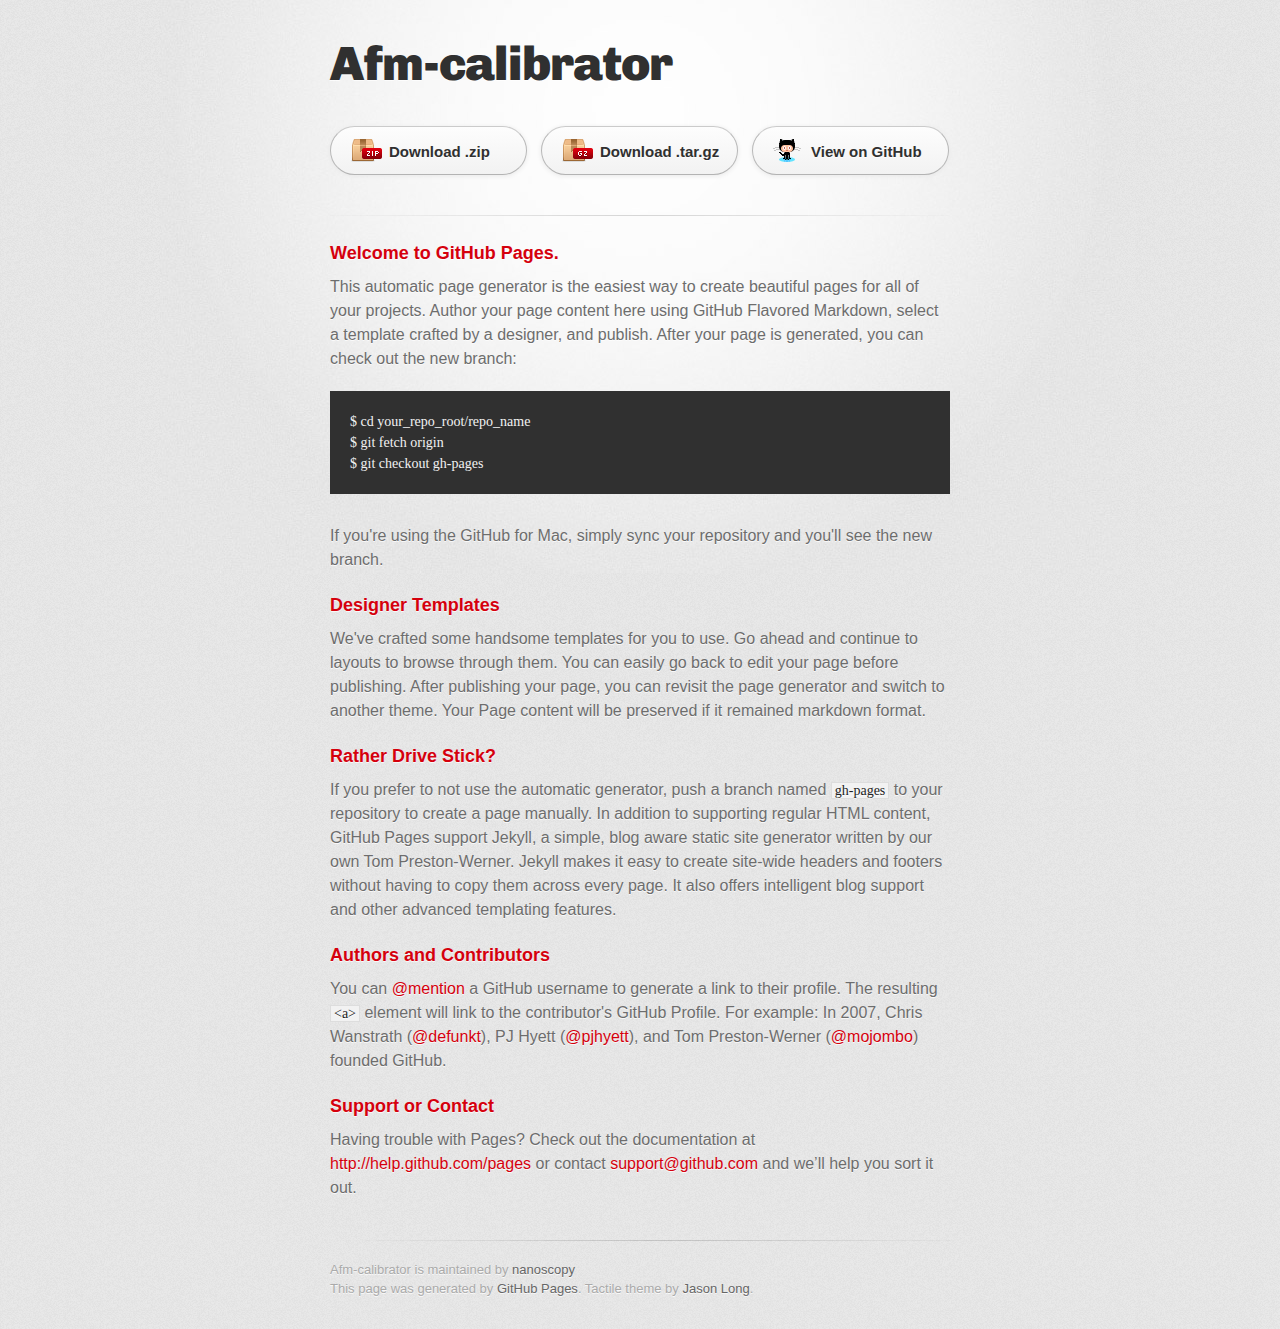
==== index.html @ e760b6e9 "Create gh-pages branch via GitHub" ====
<!DOCTYPE html>
<html>
  <head>
    <meta charset='utf-8'>
    <meta http-equiv="X-UA-Compatible" content="chrome=1">
    <link href='https://fonts.googleapis.com/css?family=Chivo:900' rel='stylesheet' type='text/css'>
    <link rel="stylesheet" type="text/css" href="stylesheets/stylesheet.css" media="screen" />
    <link rel="stylesheet" type="text/css" href="stylesheets/pygment_trac.css" media="screen" />
    <link rel="stylesheet" type="text/css" href="stylesheets/print.css" media="print" />
    <!--[if lt IE 9]>
    <script src="//html5shiv.googlecode.com/svn/trunk/html5.js"></script>
    <![endif]-->
    <title>Afm-calibrator by nanoscopy</title>
  </head>

  <body>
    <div id="container">
      <div class="inner">

        <header>
          <h1>Afm-calibrator</h1>
          <h2></h2>
        </header>

        <section id="downloads" class="clearfix">
          <a href="https://github.com/nanoscopy/afm-calibrator/zipball/master" id="download-zip" class="button"><span>Download .zip</span></a>
          <a href="https://github.com/nanoscopy/afm-calibrator/tarball/master" id="download-tar-gz" class="button"><span>Download .tar.gz</span></a>
          <a href="https://github.com/nanoscopy/afm-calibrator" id="view-on-github" class="button"><span>View on GitHub</span></a>
        </section>

        <hr>

        <section id="main_content">
          <h3>
<a name="welcome-to-github-pages" class="anchor" href="#welcome-to-github-pages"><span class="octicon octicon-link"></span></a>Welcome to GitHub Pages.</h3>

<p>This automatic page generator is the easiest way to create beautiful pages for all of your projects. Author your page content here using GitHub Flavored Markdown, select a template crafted by a designer, and publish. After your page is generated, you can check out the new branch:</p>

<pre><code>$ cd your_repo_root/repo_name
$ git fetch origin
$ git checkout gh-pages
</code></pre>

<p>If you're using the GitHub for Mac, simply sync your repository and you'll see the new branch.</p>

<h3>
<a name="designer-templates" class="anchor" href="#designer-templates"><span class="octicon octicon-link"></span></a>Designer Templates</h3>

<p>We've crafted some handsome templates for you to use. Go ahead and continue to layouts to browse through them. You can easily go back to edit your page before publishing. After publishing your page, you can revisit the page generator and switch to another theme. Your Page content will be preserved if it remained markdown format.</p>

<h3>
<a name="rather-drive-stick" class="anchor" href="#rather-drive-stick"><span class="octicon octicon-link"></span></a>Rather Drive Stick?</h3>

<p>If you prefer to not use the automatic generator, push a branch named <code>gh-pages</code> to your repository to create a page manually. In addition to supporting regular HTML content, GitHub Pages support Jekyll, a simple, blog aware static site generator written by our own Tom Preston-Werner. Jekyll makes it easy to create site-wide headers and footers without having to copy them across every page. It also offers intelligent blog support and other advanced templating features.</p>

<h3>
<a name="authors-and-contributors" class="anchor" href="#authors-and-contributors"><span class="octicon octicon-link"></span></a>Authors and Contributors</h3>

<p>You can <a href="https://github.com/blog/821" class="user-mention">@mention</a> a GitHub username to generate a link to their profile. The resulting <code>&lt;a&gt;</code> element will link to the contributor's GitHub Profile. For example: In 2007, Chris Wanstrath (<a href="https://github.com/defunkt" class="user-mention">@defunkt</a>), PJ Hyett (<a href="https://github.com/pjhyett" class="user-mention">@pjhyett</a>), and Tom Preston-Werner (<a href="https://github.com/mojombo" class="user-mention">@mojombo</a>) founded GitHub.</p>

<h3>
<a name="support-or-contact" class="anchor" href="#support-or-contact"><span class="octicon octicon-link"></span></a>Support or Contact</h3>

<p>Having trouble with Pages? Check out the documentation at <a href="http://help.github.com/pages">http://help.github.com/pages</a> or contact <a href="mailto:support@github.com">support@github.com</a> and we’ll help you sort it out.</p>
        </section>

        <footer>
          Afm-calibrator is maintained by <a href="https://github.com/nanoscopy">nanoscopy</a><br>
          This page was generated by <a href="http://pages.github.com">GitHub Pages</a>. Tactile theme by <a href="https://twitter.com/jasonlong">Jason Long</a>.
        </footer>

        
      </div>
    </div>
  </body>
</html>
---- stylesheets/stylesheet.css ----
/* http://meyerweb.com/eric/tools/css/reset/ 
   v2.0 | 20110126
   License: none (public domain)
*/
html, body, div, span, applet, object, iframe,
h1, h2, h3, h4, h5, h6, p, blockquote, pre,
a, abbr, acronym, address, big, cite, code,
del, dfn, em, img, ins, kbd, q, s, samp,
small, strike, strong, sub, sup, tt, var,
b, u, i, center,
dl, dt, dd, ol, ul, li,
fieldset, form, label, legend,
table, caption, tbody, tfoot, thead, tr, th, td,
article, aside, canvas, details, embed, 
figure, figcaption, footer, header, hgroup, 
menu, nav, output, ruby, section, summary,
time, mark, audio, video {
	margin: 0;
	padding: 0;
	border: 0;
	font-size: 100%;
	font: inherit;
	vertical-align: baseline;
}
/* HTML5 display-role reset for older browsers */
article, aside, details, figcaption, figure, 
footer, header, hgroup, menu, nav, section {
	display: block;
}
body {
	line-height: 1;
}
ol, ul {
	list-style: none;
}
blockquote, q {
	quotes: none;
}
blockquote:before, blockquote:after,
q:before, q:after {
	content: '';
	content: none;
}
table {
	border-collapse: collapse;
	border-spacing: 0;
}

/* LAYOUT STYLES */
body {
  font-size: 1em;
  line-height: 1.5; 
  background: #e7e7e7 url(../images/body-bg.png) 0 0 repeat;
  font-family: 'Helvetica Neue', Helvetica, Arial, serif;
  text-shadow: 0 1px 0 rgba(255, 255, 255, 0.8);
  color: #6d6d6d;
}

a {
  color: #d5000d;
}
a:hover {
  color: #c5000c;
}

header {
  padding-top: 35px;
  padding-bottom: 25px;
}

header h1 {
  font-family: 'Chivo', 'Helvetica Neue', Helvetica, Arial, serif; font-weight: 900;
  letter-spacing: -1px;
  font-size: 48px;
  color: #303030;
  line-height: 1.2;
}

header h2 {
  letter-spacing: -1px;
  font-size: 24px;
  color: #aaa;
  font-weight: normal;
  line-height: 1.3;
}

#container {
  background: transparent url(../images/highlight-bg.jpg) 50% 0 no-repeat;
  min-height: 595px;
}

.inner {
  width: 620px;
  margin: 0 auto;
}

#container .inner img {
  max-width: 100%;
}

#downloads {
  margin-bottom: 40px;
}

a.button {
  -moz-border-radius: 30px;
  -webkit-border-radius: 30px;                     
  border-radius: 30px;
  border-top: solid 1px #cbcbcb;
  border-left: solid 1px #b7b7b7;
  border-right: solid 1px #b7b7b7;
  border-bottom: solid 1px #b3b3b3;
  color: #303030;
  line-height: 25px;
  font-weight: bold;
  font-size: 15px;
  padding: 12px 8px 12px 8px;
  display: block;
  float: left;
  width: 179px;
  margin-right: 14px;  
  background: #fdfdfd; /* Old browsers */
  background: -moz-linear-gradient(top,  #fdfdfd 0%, #f2f2f2 100%); /* FF3.6+ */
  background: -webkit-gradient(linear, left top, left bottom, color-stop(0%,#fdfdfd), color-stop(100%,#f2f2f2)); /* Chrome,Safari4+ */
  background: -webkit-linear-gradient(top,  #fdfdfd 0%,#f2f2f2 100%); /* Chrome10+,Safari5.1+ */
  background: -o-linear-gradient(top,  #fdfdfd 0%,#f2f2f2 100%); /* Opera 11.10+ */
  background: -ms-linear-gradient(top,  #fdfdfd 0%,#f2f2f2 100%); /* IE10+ */
  background: linear-gradient(top,  #fdfdfd 0%,#f2f2f2 100%); /* W3C */
  filter: progid:DXImageTransform.Microsoft.gradient( startColorstr='#fdfdfd', endColorstr='#f2f2f2',GradientType=0 ); /* IE6-9 */
  -webkit-box-shadow: 10px 10px 5px #888;
  -moz-box-shadow: 10px 10px 5px #888;
  box-shadow: 0px 1px 5px #e8e8e8;
}
a.button:hover {
  border-top: solid 1px #b7b7b7;
  border-left: solid 1px #b3b3b3;
  border-right: solid 1px #b3b3b3;
  border-bottom: solid 1px #b3b3b3;
  background: #fafafa; /* Old browsers */
  background: -moz-linear-gradient(top,  #fdfdfd 0%, #f6f6f6 100%); /* FF3.6+ */
  background: -webkit-gradient(linear, left top, left bottom, color-stop(0%,#fdfdfd), color-stop(100%,#f6f6f6)); /* Chrome,Safari4+ */
  background: -webkit-linear-gradient(top,  #fdfdfd 0%,#f6f6f6 100%); /* Chrome10+,Safari5.1+ */
  background: -o-linear-gradient(top,  #fdfdfd 0%,#f6f6f6 100%); /* Opera 11.10+ */
  background: -ms-linear-gradient(top,  #fdfdfd 0%,#f6f6f6 100%); /* IE10+ */
  background: linear-gradient(top,  #fdfdfd 0%,#f6f6f6, 100%); /* W3C */
  filter: progid:DXImageTransform.Microsoft.gradient( startColorstr='#fdfdfd', endColorstr='#f6f6f6',GradientType=0 ); /* IE6-9 */
}

a.button span {
  padding-left: 50px;
  display: block;
  height: 23px;
}

#download-zip span {
  background: transparent url(../images/zip-icon.png) 12px 50% no-repeat;
}
#download-tar-gz span {
  background: transparent url(../images/tar-gz-icon.png) 12px 50% no-repeat;
}
#view-on-github span {
  background: transparent url(../images/octocat-icon.png) 12px 50% no-repeat;
}
#view-on-github {
  margin-right: 0;
}

code, pre {
  font-family: Monaco, "Bitstream Vera Sans Mono", "Lucida Console", Terminal;
  color: #222;
  margin-bottom: 30px;
  font-size: 14px;
}

code {
  background-color: #f2f2f2;
  border: solid 1px #ddd;
  padding: 0 3px;
}

pre {
  padding: 20px;
  background: #303030;
  color: #f2f2f2;
  text-shadow: none;
  overflow: auto;
}
pre code {
  color: #f2f2f2;
  background-color: #303030;
  border: none;
  padding: 0;
}

ul, ol, dl {
  margin-bottom: 20px;
}


/* COMMON STYLES */

hr {
  height: 1px;
  line-height: 1px;
  margin-top: 1em;
  padding-bottom: 1em;
  border: none;
  background: transparent url('../images/hr.png') 50% 0 no-repeat;
}

strong {
  font-weight: bold;
}

em {
  font-style: italic;
}

table {
  width: 100%;
  border: 1px solid #ebebeb;
}

th {
  font-weight: 500;
}

td {
  border: 1px solid #ebebeb;
  text-align: center; 
  font-weight: 300;
}

form {
  background: #f2f2f2;
  padding: 20px;
  
}


/* GENERAL ELEMENT TYPE STYLES */

h1 {
  font-size: 32px;
} 

h2 {
  font-size: 22px;
  font-weight: bold;
  color: #303030;
  margin-bottom: 8px;
} 

h3 {
  color: #d5000d;
  font-size: 18px;
  font-weight: bold;
  margin-bottom: 8px;
} 
 
h4 {
  font-size: 16px;
  color: #303030;
  font-weight: bold;
} 

h5 {
  font-size: 1em;
  color: #303030;
} 

h6 {
  font-size: .8em;
  color: #303030;
} 

p {
  font-weight: 300;
  margin-bottom: 20px;
}
 
a {
  text-decoration: none;
}

p a {
  font-weight: 400;
}

blockquote {
  font-size: 1.6em;
  border-left: 10px solid #e9e9e9;
  margin-bottom: 20px;
  padding: 0 0 0 30px;
}

ul li {
  list-style: disc inside;
  padding-left: 20px;
}

ol li {
  list-style: decimal inside;
  padding-left: 3px;
}

dl dt {
  color: #303030;
}

footer {
  background: transparent url('../images/hr.png') 0 0 no-repeat;
  margin-top: 40px;
  padding-top: 20px;
  padding-bottom: 30px;
  font-size: 13px;
  color: #aaa;
}

footer a {
  color: #666;
}
footer a:hover {
  color: #444;
}

/* MISC */
.clearfix:after {
  clear: both;
  content: '.';
  display: block;
  visibility: hidden;
  height: 0;
}

.clearfix {display: inline-block;}
* html .clearfix {height: 1%;}
.clearfix {display: block;}

/* #Media Queries
================================================== */

/* Smaller than standard 960 (devices and browsers) */
@media only screen and (max-width: 959px) {}

/* Tablet Portrait size to standard 960 (devices and browsers) */
@media only screen and (min-width: 768px) and (max-width: 959px) {}

/* All Mobile Sizes (devices and browser) */
@media only screen and (max-width: 767px) {
  header {
    padding-top: 10px;
    padding-bottom: 10px;
  }
  #downloads {
    margin-bottom: 25px;
  }
  #download-zip, #download-tar-gz {
    display: none;
  }
  .inner {
    width: 94%;
    margin: 0 auto;
  }
}

/* Mobile Landscape Size to Tablet Portrait (devices and browsers) */
@media only screen and (min-width: 480px) and (max-width: 767px) {}

/* Mobile Portrait Size to Mobile Landscape Size (devices and browsers) */
@media only screen and (max-width: 479px) {}
---- stylesheets/pygment_trac.css ----
.highlight  { background: #ffffff; }
.highlight .c { color: #999988; font-style: italic } /* Comment */
.highlight .err { color: #a61717; background-color: #e3d2d2 } /* Error */
.highlight .k { font-weight: bold } /* Keyword */
.highlight .o { font-weight: bold } /* Operator */
.highlight .cm { color: #999988; font-style: italic } /* Comment.Multiline */
.highlight .cp { color: #999999; font-weight: bold } /* Comment.Preproc */
.highlight .c1 { color: #999988; font-style: italic } /* Comment.Single */
.highlight .cs { color: #999999; font-weight: bold; font-style: italic } /* Comment.Special */
.highlight .gd { color: #000000; background-color: #ffdddd } /* Generic.Deleted */
.highlight .gd .x { color: #000000; background-color: #ffaaaa } /* Generic.Deleted.Specific */
.highlight .ge { font-style: italic } /* Generic.Emph */
.highlight .gr { color: #aa0000 } /* Generic.Error */
.highlight .gh { color: #999999 } /* Generic.Heading */
.highlight .gi { color: #000000; background-color: #ddffdd } /* Generic.Inserted */
.highlight .gi .x { color: #000000; background-color: #aaffaa } /* Generic.Inserted.Specific */
.highlight .go { color: #888888 } /* Generic.Output */
.highlight .gp { color: #555555 } /* Generic.Prompt */
.highlight .gs { font-weight: bold } /* Generic.Strong */
.highlight .gu { color: #800080; font-weight: bold; } /* Generic.Subheading */
.highlight .gt { color: #aa0000 } /* Generic.Traceback */
.highlight .kc { font-weight: bold } /* Keyword.Constant */
.highlight .kd { font-weight: bold } /* Keyword.Declaration */
.highlight .kn { font-weight: bold } /* Keyword.Namespace */
.highlight .kp { font-weight: bold } /* Keyword.Pseudo */
.highlight .kr { font-weight: bold } /* Keyword.Reserved */
.highlight .kt { color: #445588; font-weight: bold } /* Keyword.Type */
.highlight .m { color: #009999 } /* Literal.Number */
.highlight .s { color: #d14 } /* Literal.String */
.highlight .na { color: #008080 } /* Name.Attribute */
.highlight .nb { color: #0086B3 } /* Name.Builtin */
.highlight .nc { color: #445588; font-weight: bold } /* Name.Class */
.highlight .no { color: #008080 } /* Name.Constant */
.highlight .ni { color: #800080 } /* Name.Entity */
.highlight .ne { color: #990000; font-weight: bold } /* Name.Exception */
.highlight .nf { color: #990000; font-weight: bold } /* Name.Function */
.highlight .nn { color: #555555 } /* Name.Namespace */
.highlight .nt { color: #000080 } /* Name.Tag */
.highlight .nv { color: #008080 } /* Name.Variable */
.highlight .ow { font-weight: bold } /* Operator.Word */
.highlight .w { color: #bbbbbb } /* Text.Whitespace */
.highlight .mf { color: #009999 } /* Literal.Number.Float */
.highlight .mh { color: #009999 } /* Literal.Number.Hex */
.highlight .mi { color: #009999 } /* Literal.Number.Integer */
.highlight .mo { color: #009999 } /* Literal.Number.Oct */
.highlight .sb { color: #d14 } /* Literal.String.Backtick */
.highlight .sc { color: #d14 } /* Literal.String.Char */
.highlight .sd { color: #d14 } /* Literal.String.Doc */
.highlight .s2 { color: #d14 } /* Literal.String.Double */
.highlight .se { color: #d14 } /* Literal.String.Escape */
.highlight .sh { color: #d14 } /* Literal.String.Heredoc */
.highlight .si { color: #d14 } /* Literal.String.Interpol */
.highlight .sx { color: #d14 } /* Literal.String.Other */
.highlight .sr { color: #009926 } /* Literal.String.Regex */
.highlight .s1 { color: #d14 } /* Literal.String.Single */
.highlight .ss { color: #990073 } /* Literal.String.Symbol */
.highlight .bp { color: #999999 } /* Name.Builtin.Pseudo */
.highlight .vc { color: #008080 } /* Name.Variable.Class */
.highlight .vg { color: #008080 } /* Name.Variable.Global */
.highlight .vi { color: #008080 } /* Name.Variable.Instance */
.highlight .il { color: #009999 } /* Literal.Number.Integer.Long */

.type-csharp .highlight .k { color: #0000FF }
.type-csharp .highlight .kt { color: #0000FF }
.type-csharp .highlight .nf { color: #000000; font-weight: normal }
.type-csharp .highlight .nc { color: #2B91AF }
.type-csharp .highlight .nn { color: #000000 }
.type-csharp .highlight .s { color: #A31515 }
.type-csharp .highlight .sc { color: #A31515 }
---- stylesheets/print.css ----
html, body, div, span, applet, object, iframe,
h1, h2, h3, h4, h5, h6, p, blockquote, pre,
a, abbr, acronym, address, big, cite, code,
del, dfn, em, img, ins, kbd, q, s, samp,
small, strike, strong, sub, sup, tt, var,
b, u, i, center,
dl, dt, dd, ol, ul, li,
fieldset, form, label, legend,
table, caption, tbody, tfoot, thead, tr, th, td,
article, aside, canvas, details, embed, 
figure, figcaption, footer, header, hgroup, 
menu, nav, output, ruby, section, summary,
time, mark, audio, video {
  margin: 0;
  padding: 0;
  border: 0;
  font-size: 100%;
  font: inherit;
  vertical-align: baseline;
}
/* HTML5 display-role reset for older browsers */
article, aside, details, figcaption, figure, 
footer, header, hgroup, menu, nav, section {
  display: block;
}
body {
  line-height: 1;
}
ol, ul {
  list-style: none;
}
blockquote, q {
  quotes: none;
}
blockquote:before, blockquote:after,
q:before, q:after {
  content: '';
  content: none;
}
table {
  border-collapse: collapse;
  border-spacing: 0;
}
body {
  font-size: 13px;
  line-height: 1.5; 
  font-family: 'Helvetica Neue', Helvetica, Arial, serif;
  color: #000;
}

a {
  color: #d5000d;
  font-weight: bold;
}

header {
  padding-top: 35px;
  padding-bottom: 10px;
}

header h1 {
  font-weight: bold;
  letter-spacing: -1px;
  font-size: 48px;
  color: #303030;
  line-height: 1.2;
}

header h2 {
  letter-spacing: -1px;
  font-size: 24px;
  color: #aaa;
  font-weight: normal;
  line-height: 1.3;
}
#downloads {
  display: none;
}
#main_content {
  padding-top: 20px;
}

code, pre {
  font-family: Monaco, "Bitstream Vera Sans Mono", "Lucida Console", Terminal;
  color: #222;
  margin-bottom: 30px;
  font-size: 12px;
}

code {
  padding: 0 3px;
}

pre {
  border: solid 1px #ddd;
  padding: 20px;
  overflow: auto;
}
pre code {
  padding: 0;
}

ul, ol, dl {
  margin-bottom: 20px;
}


/* COMMON STYLES */

table {
  width: 100%;
  border: 1px solid #ebebeb;
}

th {
  font-weight: 500;
}

td {
  border: 1px solid #ebebeb;
  text-align: center; 
  font-weight: 300;
}

form {
  background: #f2f2f2;
  padding: 20px;
  
}


/* GENERAL ELEMENT TYPE STYLES */

h1 {
  font-size: 2.8em;
} 

h2 {
  font-size: 22px;
  font-weight: bold;
  color: #303030;
  margin-bottom: 8px;
} 

h3 {
  color: #d5000d;
  font-size: 18px;
  font-weight: bold;
  margin-bottom: 8px;
} 
 
h4 {
  font-size: 16px;
  color: #303030;
  font-weight: bold;
} 

h5 {
  font-size: 1em;
  color: #303030;
} 

h6 {
  font-size: .8em;
  color: #303030;
} 

p {
  font-weight: 300;
  margin-bottom: 20px;
}
 
a {
  text-decoration: none;
}

p a {
  font-weight: 400;
}

blockquote {
  font-size: 1.6em;
  border-left: 10px solid #e9e9e9;
  margin-bottom: 20px;
  padding: 0 0 0 30px;
}

ul li {
  list-style: disc inside;
  padding-left: 20px;
}

ol li {
  list-style: decimal inside;
  padding-left: 3px;
}

dl dd {
  font-style: italic;
  font-weight: 100;
}

footer {
  margin-top: 40px;
  padding-top: 20px;
  padding-bottom: 30px;
  font-size: 13px;
  color: #aaa;
}

footer a {
  color: #666;
}

/* MISC */
.clearfix:after {
  clear: both;
  content: '.';
  display: block;
  visibility: hidden;
  height: 0;
}

.clearfix {display: inline-block;}
* html .clearfix {height: 1%;}
.clearfix {display: block;}
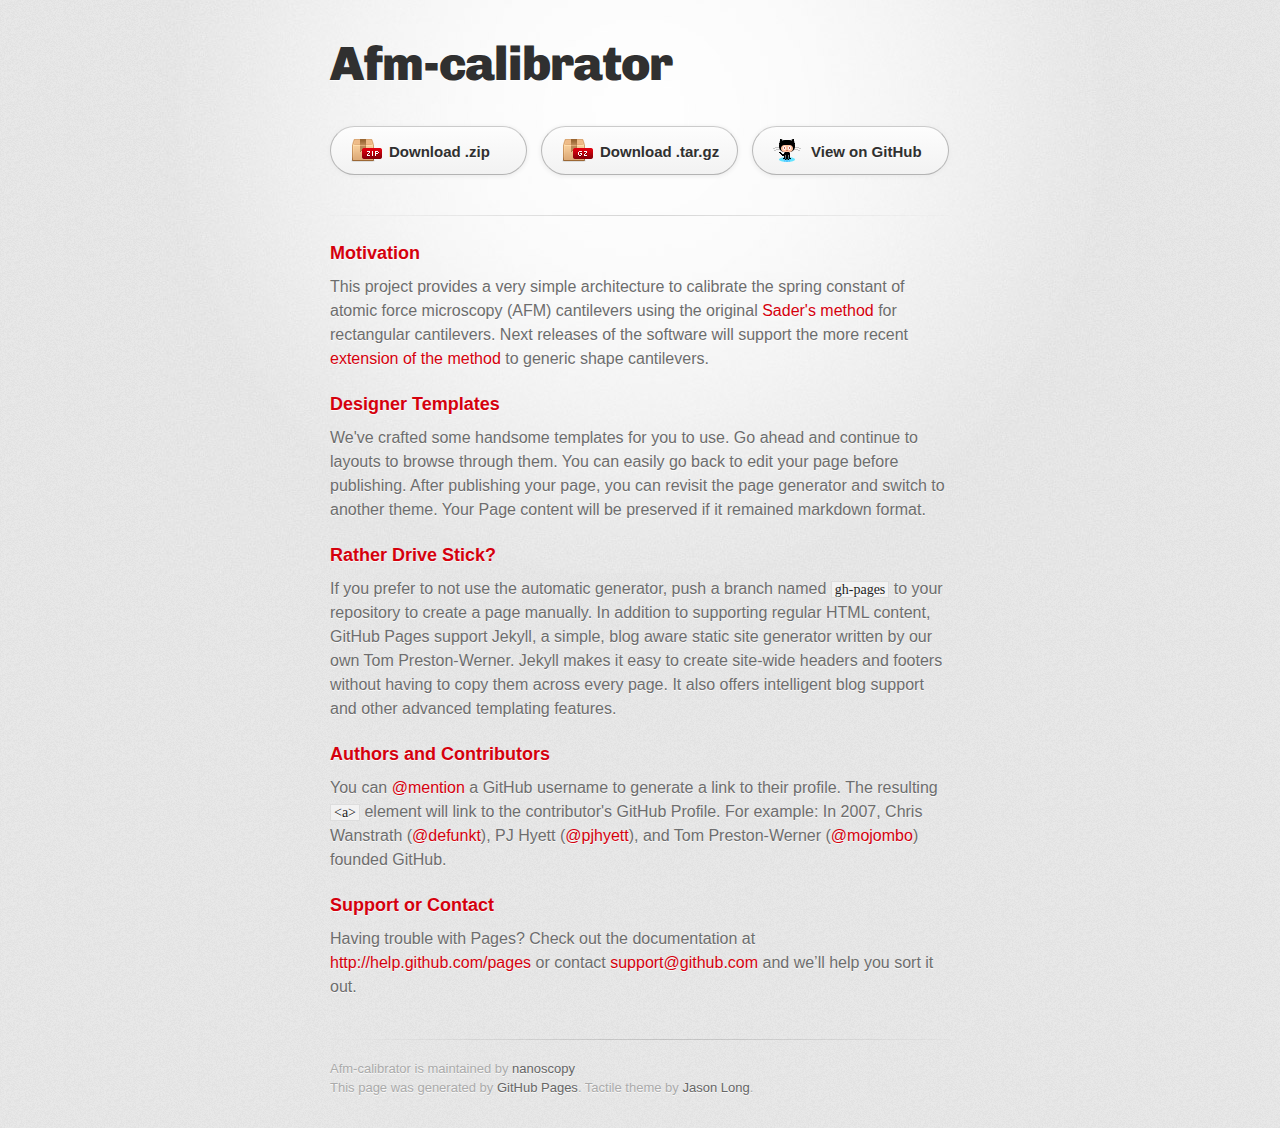
==== commit abbd5277: "Update index.html" ====
--- a/index.html
+++ b/index.html
@@ -32,16 +32,14 @@
 
         <section id="main_content">
           <h3>
-<a name="welcome-to-github-pages" class="anchor" href="#welcome-to-github-pages"><span class="octicon octicon-link"></span></a>Welcome to GitHub Pages.</h3>
+<a name="motivation" class="anchor" href="#welcome-to-github-pages"><span class="octicon octicon-link"></span></a>Motivation</h3>
 
-<p>This automatic page generator is the easiest way to create beautiful pages for all of your projects. Author your page content here using GitHub Flavored Markdown, select a template crafted by a designer, and publish. After your page is generated, you can check out the new branch:</p>
-
-<pre><code>$ cd your_repo_root/repo_name
-$ git fetch origin
-$ git checkout gh-pages
-</code></pre>
-
-<p>If you're using the GitHub for Mac, simply sync your repository and you'll see the new branch.</p>
+<p>
+This project provides a very simple architecture to calibrate the spring constant of atomic force microscopy (AFM) 
+cantilevers using the original <a href="http://dx.doi.org/10.1063/1.1150021" target="_blank">Sader's method</a> for 
+rectangular cantilevers. Next releases of the software will support the more recent 
+<a href="http://dx.doi.org/10.1063/1.4757398" target="_blank">extension of the method</a> to generic shape cantilevers. 
+</p>
 
 <h3>
 <a name="designer-templates" class="anchor" href="#designer-templates"><span class="octicon octicon-link"></span></a>Designer Templates</h3>
@@ -73,4 +71,4 @@
       </div>
     </div>
   </body>
-</html>+</html>
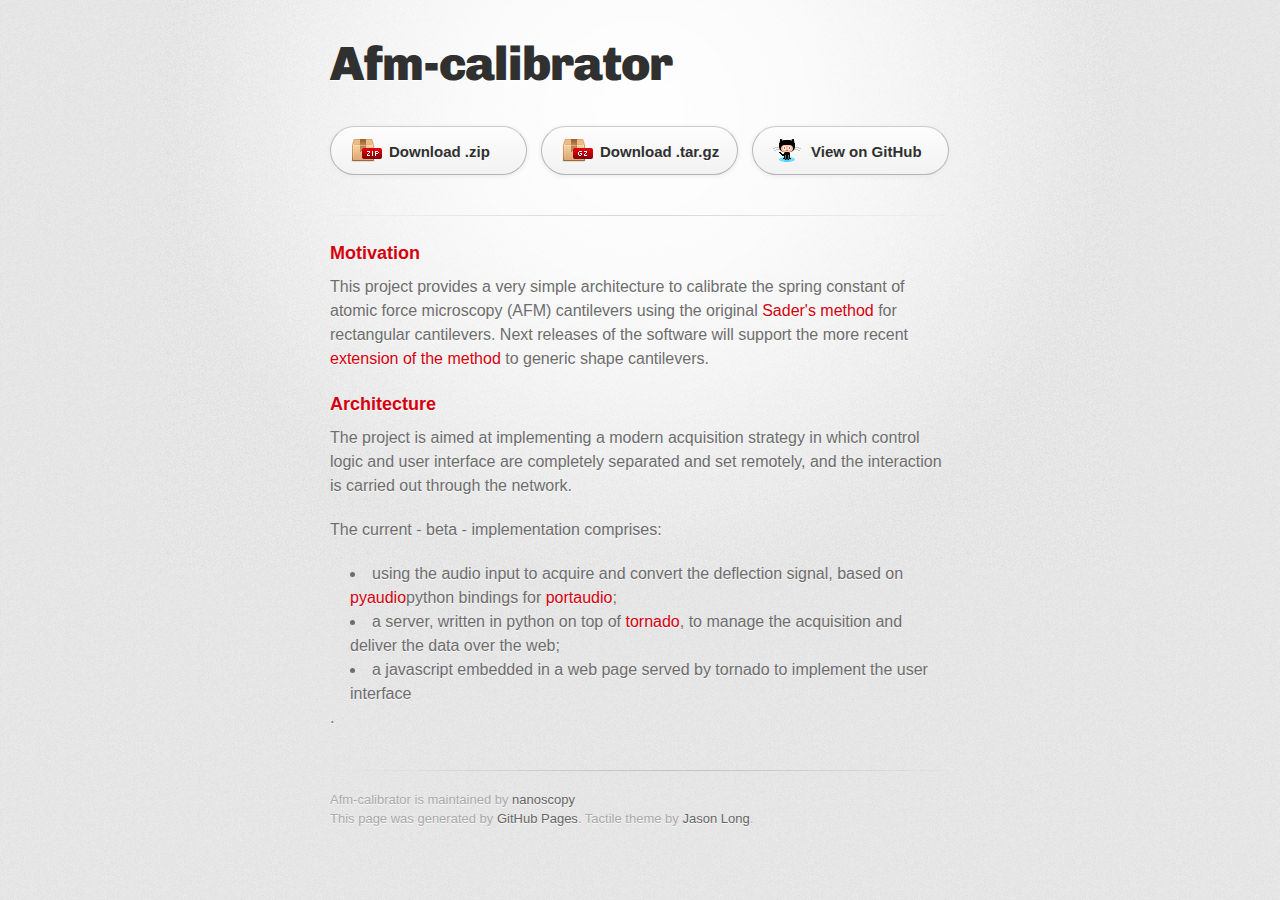
==== commit c72d1681: "Update index.html" ====
--- a/index.html
+++ b/index.html
@@ -32,7 +32,7 @@
 
         <section id="main_content">
           <h3>
-<a name="motivation" class="anchor" href="#welcome-to-github-pages"><span class="octicon octicon-link"></span></a>Motivation</h3>
+<a name="motivation" class="anchor" href="#motivation"><span class="octicon octicon-link"></span></a>Motivation</h3>
 
 <p>
 This project provides a very simple architecture to calibrate the spring constant of atomic force microscopy (AFM) 
@@ -42,25 +42,25 @@
 </p>
 
 <h3>
-<a name="designer-templates" class="anchor" href="#designer-templates"><span class="octicon octicon-link"></span></a>Designer Templates</h3>
+<a name="architecture" class="anchor" href="#architecture"><span class="octicon octicon-link"></span></a>Architecture</h3>
 
-<p>We've crafted some handsome templates for you to use. Go ahead and continue to layouts to browse through them. You can easily go back to edit your page before publishing. After publishing your page, you can revisit the page generator and switch to another theme. Your Page content will be preserved if it remained markdown format.</p>
+<p>
+The project is aimed at implementing a modern acquisition strategy in which control logic and user interface are 
+completely separated and set remotely, and the interaction is carried out through the network.
+</p>
+<p>
+The current - beta - implementation comprises: 
+<ul>
+<li>using the audio input to acquire and convert the deflection signal, based on 
+<a href="http://people.csail.mit.edu/hubert/pyaudio/" target="_blank">pyaudio</a>python bindings for 
+<a href="http://www.portaudio.com/" target="_blank">portaudio</a>;</li> 
+<li>a server, written in python on top of <a href="http://www.tornadoweb.org/" target="_blank">tornado</a>, 
+to manage the acquisition and deliver the data over the web;</li>
+<li>a javascript embedded in a web page served by tornado to implement the user interface</li>.
+</ul>
+</p>
 
-<h3>
-<a name="rather-drive-stick" class="anchor" href="#rather-drive-stick"><span class="octicon octicon-link"></span></a>Rather Drive Stick?</h3>
-
-<p>If you prefer to not use the automatic generator, push a branch named <code>gh-pages</code> to your repository to create a page manually. In addition to supporting regular HTML content, GitHub Pages support Jekyll, a simple, blog aware static site generator written by our own Tom Preston-Werner. Jekyll makes it easy to create site-wide headers and footers without having to copy them across every page. It also offers intelligent blog support and other advanced templating features.</p>
-
-<h3>
-<a name="authors-and-contributors" class="anchor" href="#authors-and-contributors"><span class="octicon octicon-link"></span></a>Authors and Contributors</h3>
-
-<p>You can <a href="https://github.com/blog/821" class="user-mention">@mention</a> a GitHub username to generate a link to their profile. The resulting <code>&lt;a&gt;</code> element will link to the contributor's GitHub Profile. For example: In 2007, Chris Wanstrath (<a href="https://github.com/defunkt" class="user-mention">@defunkt</a>), PJ Hyett (<a href="https://github.com/pjhyett" class="user-mention">@pjhyett</a>), and Tom Preston-Werner (<a href="https://github.com/mojombo" class="user-mention">@mojombo</a>) founded GitHub.</p>
-
-<h3>
-<a name="support-or-contact" class="anchor" href="#support-or-contact"><span class="octicon octicon-link"></span></a>Support or Contact</h3>
-
-<p>Having trouble with Pages? Check out the documentation at <a href="http://help.github.com/pages">http://help.github.com/pages</a> or contact <a href="mailto:support@github.com">support@github.com</a> and we’ll help you sort it out.</p>
-        </section>
+</section>
 
         <footer>
           Afm-calibrator is maintained by <a href="https://github.com/nanoscopy">nanoscopy</a><br>
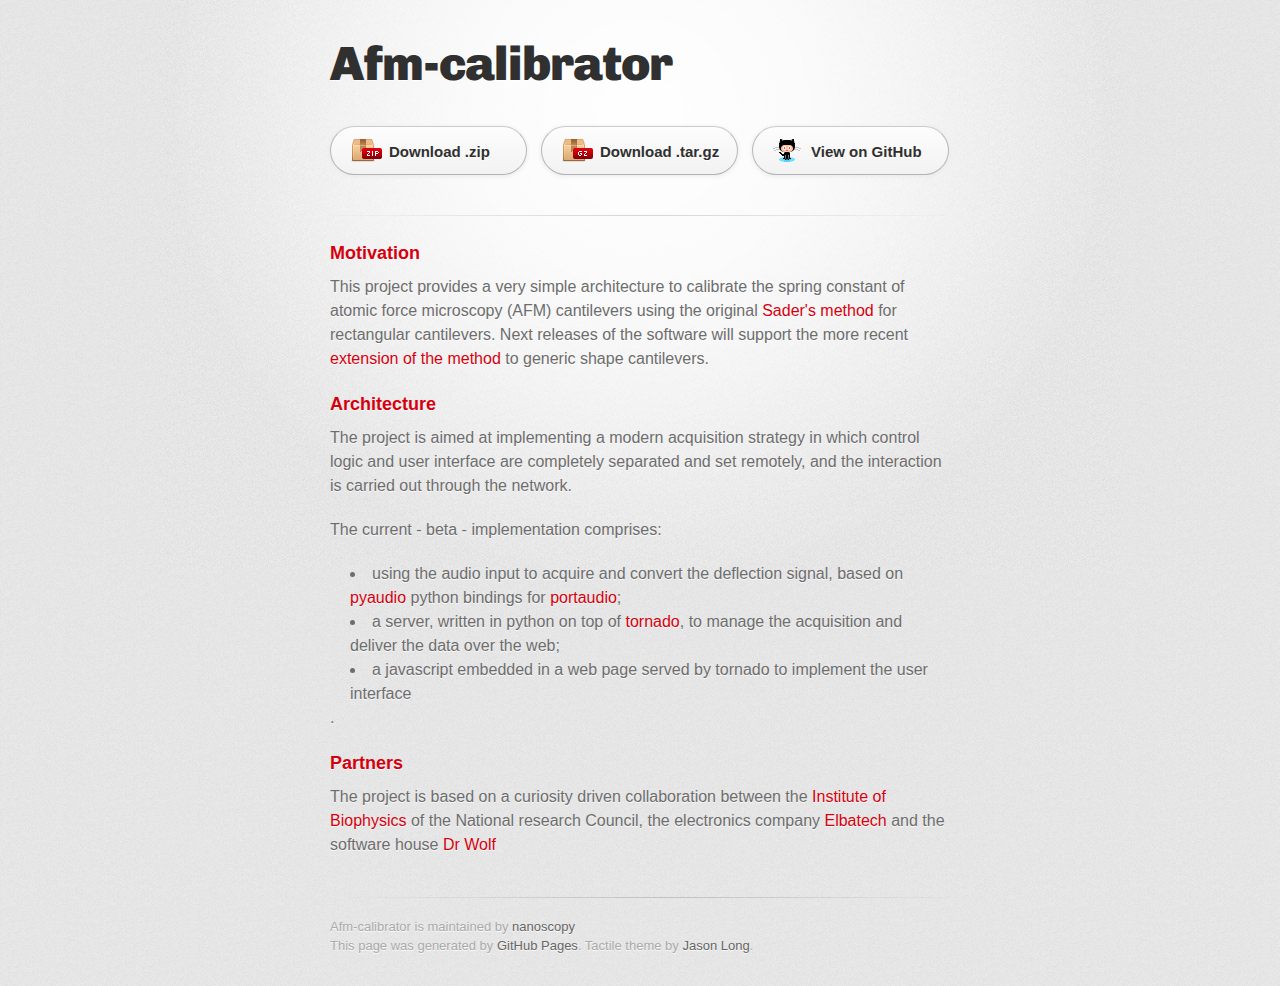
==== commit ffbb0ddd: "Update index.html" ====
--- a/index.html
+++ b/index.html
@@ -52,13 +52,17 @@
 The current - beta - implementation comprises: 
 <ul>
 <li>using the audio input to acquire and convert the deflection signal, based on 
-<a href="http://people.csail.mit.edu/hubert/pyaudio/" target="_blank">pyaudio</a>python bindings for 
+<a href="http://people.csail.mit.edu/hubert/pyaudio/" target="_blank">pyaudio</a> python bindings for 
 <a href="http://www.portaudio.com/" target="_blank">portaudio</a>;</li> 
 <li>a server, written in python on top of <a href="http://www.tornadoweb.org/" target="_blank">tornado</a>, 
 to manage the acquisition and deliver the data over the web;</li>
 <li>a javascript embedded in a web page served by tornado to implement the user interface</li>.
 </ul>
 </p>
+
+<h3>
+<a name="contacts" class="anchor" href="#contacts"><span class="octicon octicon-link"></span></a>Partners</h3>
+<p>The project is based on a curiosity driven collaboration between the <a href="http://www.ibf.cnr.it">Institute of Biophysics</a> of the National research Council, the electronics company <a href="http://www.elbatech.com">Elbatech</a> and the software house <a href="http://www.drwolf.it">Dr Wolf</a></p>
 
 </section>
 
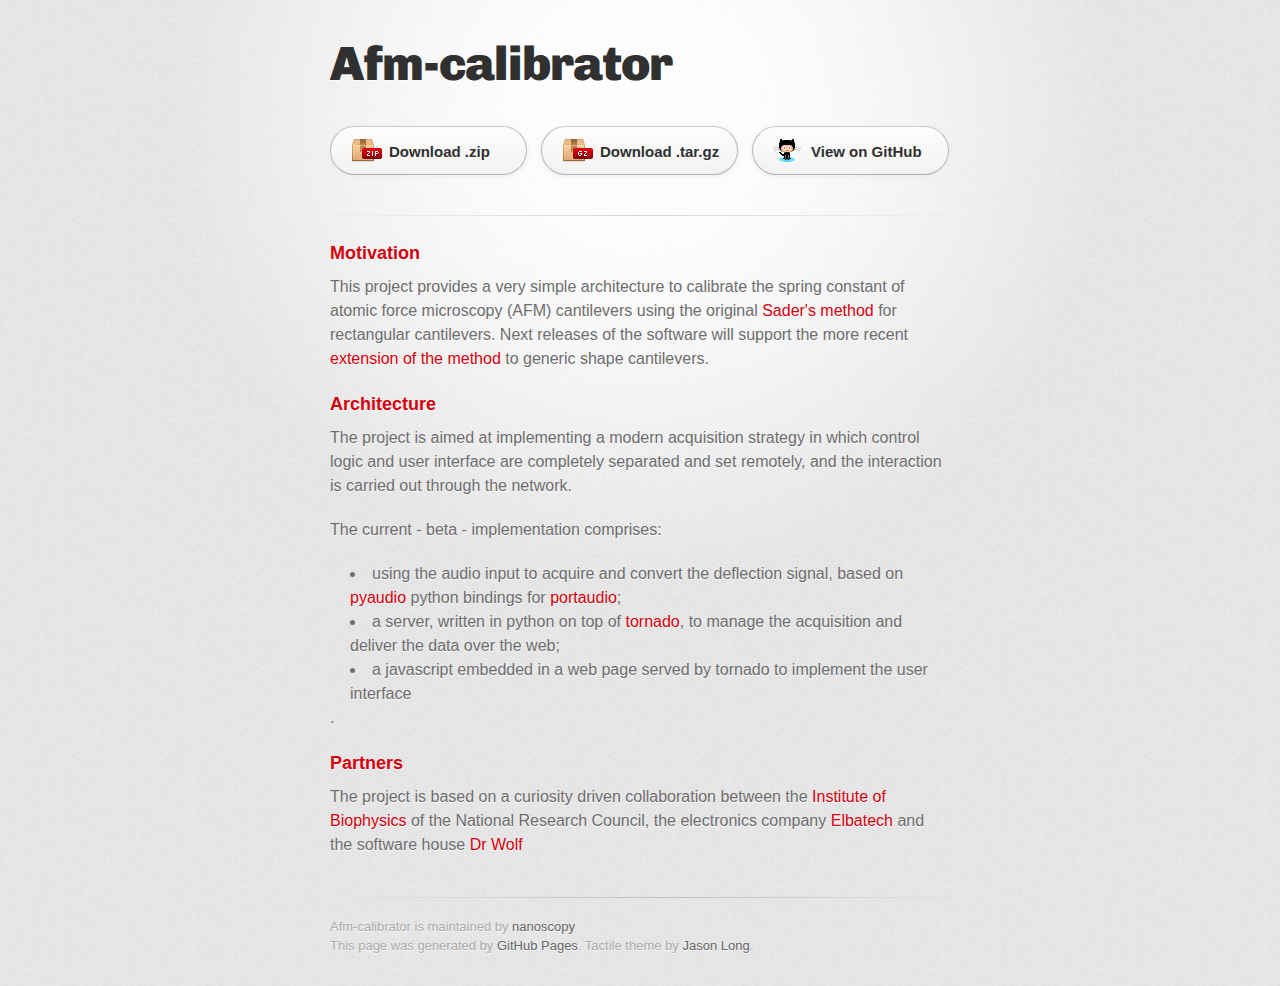
==== commit 133a6c13: "First version of index" ====
--- a/index.html
+++ b/index.html
@@ -59,10 +59,9 @@
 <li>a javascript embedded in a web page served by tornado to implement the user interface</li>.
 </ul>
 </p>
-
 <h3>
 <a name="contacts" class="anchor" href="#contacts"><span class="octicon octicon-link"></span></a>Partners</h3>
-<p>The project is based on a curiosity driven collaboration between the <a href="http://www.ibf.cnr.it">Institute of Biophysics</a> of the National research Council, the electronics company <a href="http://www.elbatech.com">Elbatech</a> and the software house <a href="http://www.drwolf.it">Dr Wolf</a></p>
+<p>The project is based on a curiosity driven collaboration between the <a href="http://www.ibf.cnr.it">Institute of Biophysics</a> of the National Research Council, the electronics company <a href="http://www.elbatech.com">Elbatech</a> and the software house <a href="http://www.drwolf.it">Dr Wolf</a></p>
 
 </section>
 
